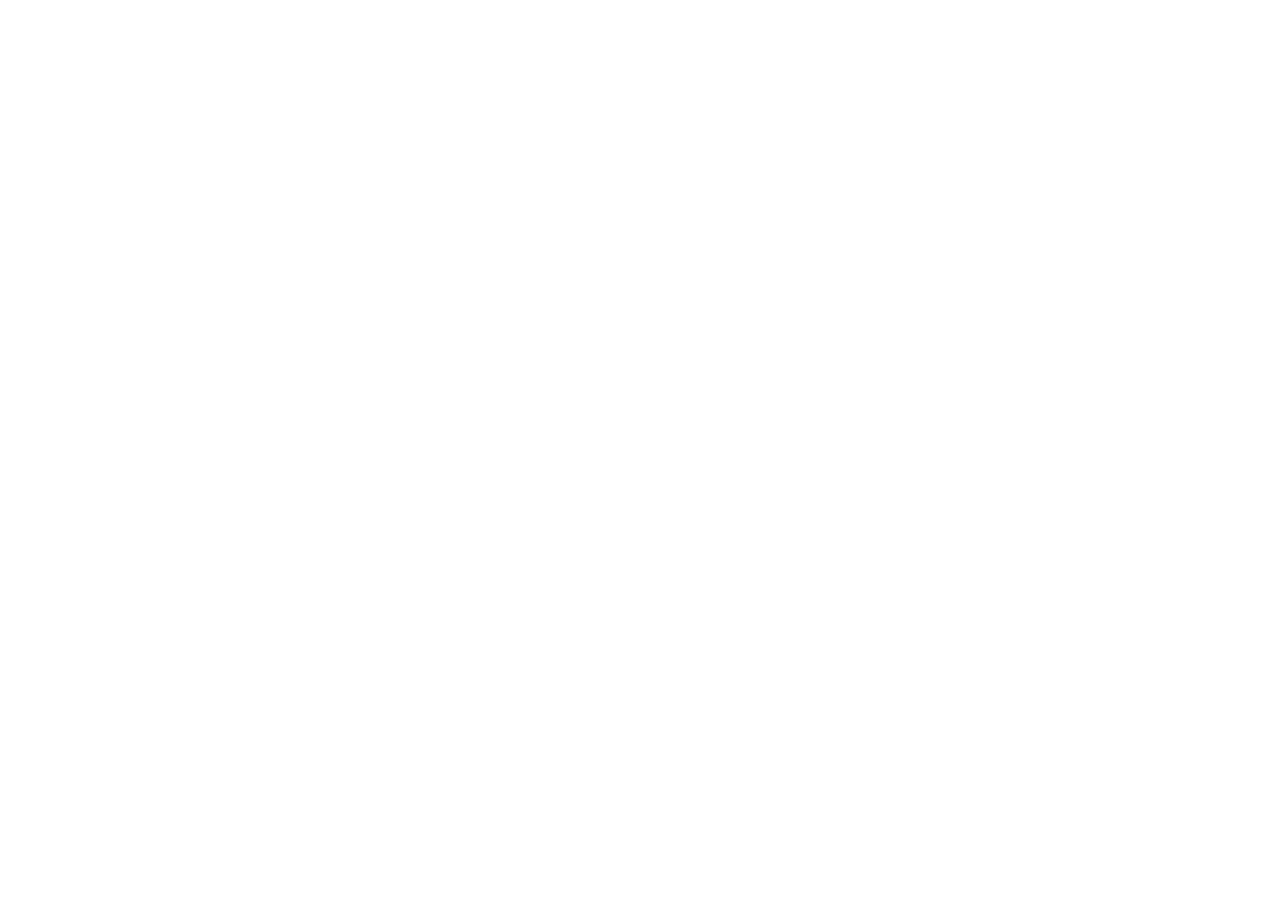
==== index.html @ 68f556e8 "first commit" ====
<!doctype html>
<html lang="en">
  <head>
    <!-- Required meta tags -->
    <meta charset="utf-8">
    <meta name="viewport" content="width=device-width, initial-scale=1, shrink-to-fit=no">

    <!-- Bootstrap CSS -->
    <link rel="stylesheet" href="https://maxcdn.bootstrapcdn.com/bootstrap/4.0.0/css/bootstrap.min.css" integrity="sha384-Gn5384xqQ1aoWXA+058RXPxPg6fy4IWvTNh0E263XmFcJlSAwiGgFAW/dAiS6JXm" crossorigin="anonymous">
    <link rel="stylesheet" href="./style/index.css">
    <title>XcessSpace</title>
  </head>
  <body>
    
    <!-- Optional JavaScript -->
    <!-- jQuery first, then Popper.js, then Bootstrap JS -->
    <script src="https://unpkg.com/swup@latest/dist/swup.min.js"></script>  
    <script src="https://code.jquery.com/jquery-3.2.1.slim.min.js" integrity="sha384-KJ3o2DKtIkvYIK3UENzmM7KCkRr/rE9/Qpg6aAZGJwFDMVNA/GpGFF93hXpG5KkN" crossorigin="anonymous"></script>
    <script src="https://cdnjs.cloudflare.com/ajax/libs/popper.js/1.12.9/umd/popper.min.js" integrity="sha384-ApNbgh9B+Y1QKtv3Rn7W3mgPxhU9K/ScQsAP7hUibX39j7fakFPskvXusvfa0b4Q" crossorigin="anonymous"></script>
    <script src="https://maxcdn.bootstrapcdn.com/bootstrap/4.0.0/js/bootstrap.min.js" integrity="sha384-JZR6Spejh4U02d8jOt6vLEHfe/JQGiRRSQQxSfFWpi1MquVdAyjUar5+76PVCmYl" crossorigin="anonymous"></script>
  </body>
</html>
---- style/index.css ----
.transition-fade {
    transition: 0.4s;
    opacity: 1;
  }
  
  html.is-animating .transition-fade {
    opacity: 0;
  }
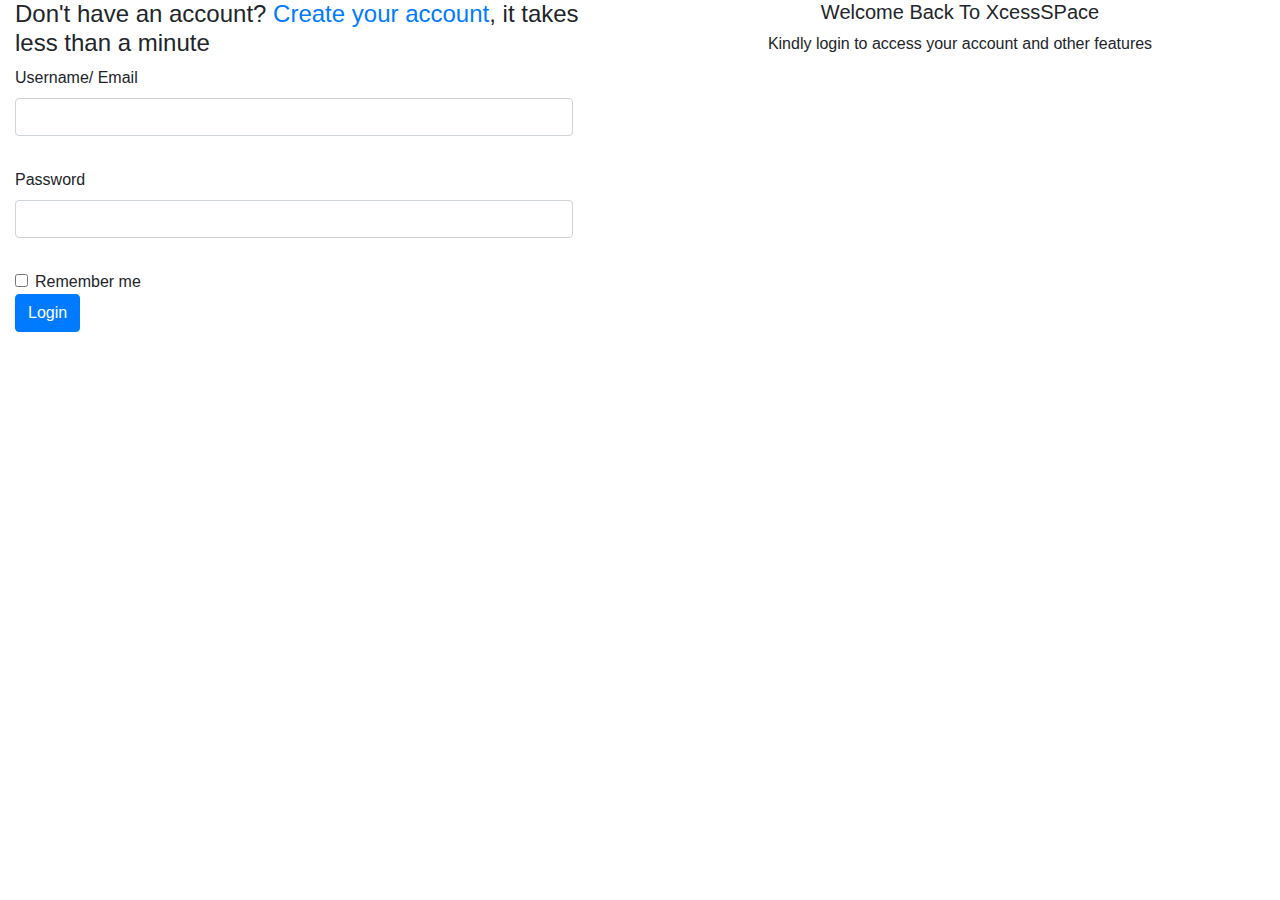
==== commit e3d666cf: "first commit" ====
--- a/index.html
+++ b/index.html
@@ -12,6 +12,48 @@
   </head>
   <body>
     
+    <div class="container-fluid h-100">
+      
+      <div class="row justify-content-center h-100" id="login">
+        <div class="col-md-6 logme">
+            <h4>Don't have an account? <span id="signUp"><a href="">Create your account</a></span>, it takes less than a minute</h4>
+          <div id="">
+            <form action="">
+                <div class="form-group">
+                    <div class="form-row">
+                        <div class="form-group col-md-11">
+                            <label for="inputCity">Username/ Email</label>
+                            <input type="text" class="form-control" id="Username">
+                          </div>
+                    </div>
+                  </div>
+                  <div class="form-group">
+                      <div class="form-row">
+                          <div class="form-group col-md-11">
+                              <label for="pwd">Password</label>
+                              <input type="password" class="form-control" id="pwd">
+                            </div>
+                      </div>
+                  </div>
+                  <div class="form-check">
+                    <input type="checkbox" class="form-check-input" id="exampleCheck1">
+                    <label class="form-check-label" for="exampleCheck1">Remember me</label>
+                  </div>
+                  <button type="submit" class="btn btn-primary">Login</button>
+            </form>
+          </div>
+        </div>
+        <div class="col-md-6 details">
+          <div class="logme">
+            <h5 class="text-center">Welcome Back To XcessSPace</h5>
+            <p class="text-center">Kindly login to access your account and other features</p>
+            <img src="/images/home.png" alt="" class="img-fluid">
+          </div>
+           
+        </div>
+      </div>
+    </div>
+
     <!-- Optional JavaScript -->
     <!-- jQuery first, then Popper.js, then Bootstrap JS -->
     <script src="https://unpkg.com/swup@latest/dist/swup.min.js"></script>  
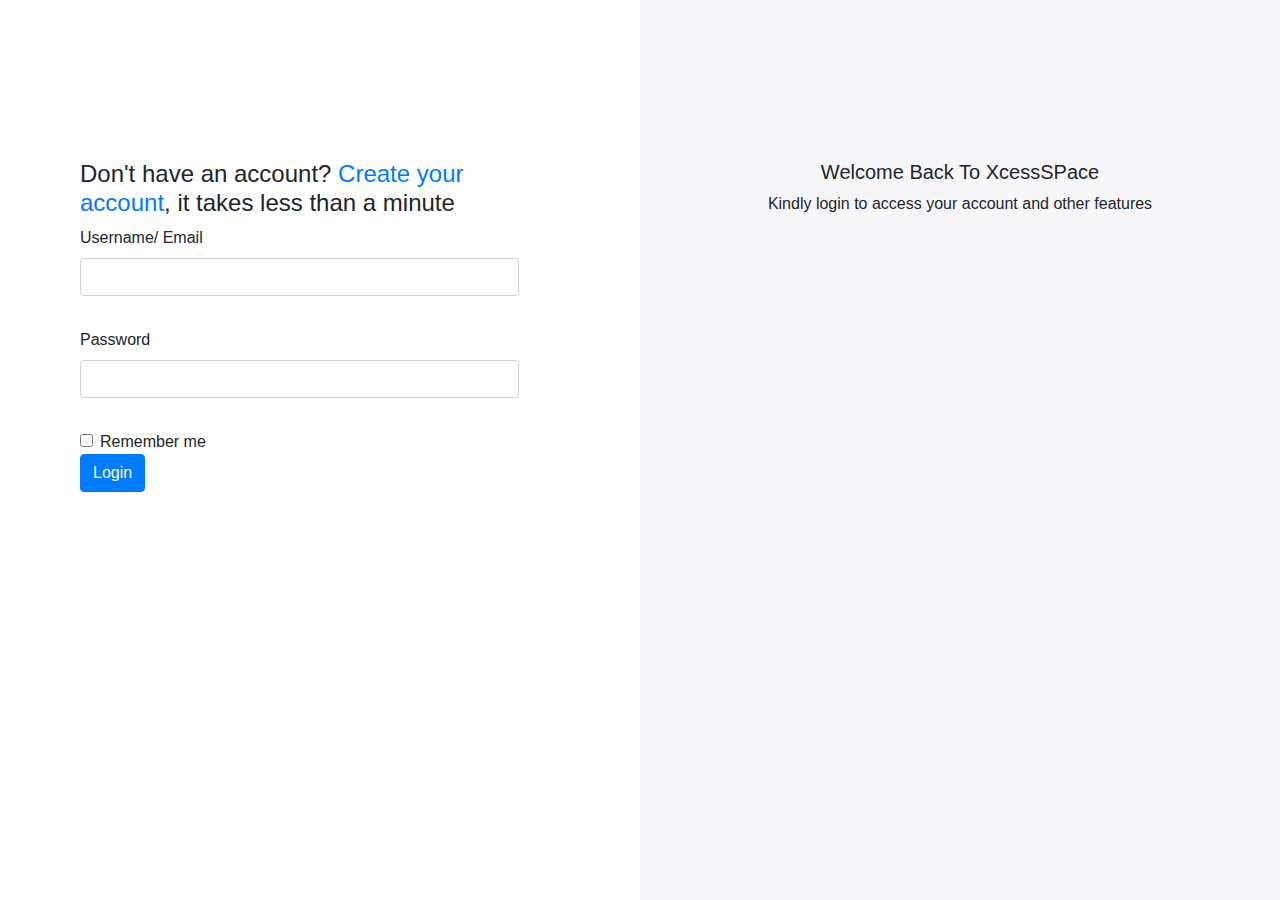
==== commit 1c84d888: "first commit" ====
--- a/index.html
+++ b/index.html
@@ -4,19 +4,21 @@
     <!-- Required meta tags -->
     <meta charset="utf-8">
     <meta name="viewport" content="width=device-width, initial-scale=1, shrink-to-fit=no">
-
     <!-- Bootstrap CSS -->
     <link rel="stylesheet" href="https://maxcdn.bootstrapcdn.com/bootstrap/4.0.0/css/bootstrap.min.css" integrity="sha384-Gn5384xqQ1aoWXA+058RXPxPg6fy4IWvTNh0E263XmFcJlSAwiGgFAW/dAiS6JXm" crossorigin="anonymous">
+    <link rel="stylesheet" href="https://cdnjs.cloudflare.com/ajax/libs/animsition/4.0.2/css/animsition.min.css">
+   
     <link rel="stylesheet" href="./style/index.css">
     <title>XcessSpace</title>
   </head>
-  <body>
+  <body class="">
     
-    <div class="container-fluid h-100">
+    <div class="container-fluid animsition h-100">
       
       <div class="row justify-content-center h-100" id="login">
         <div class="col-md-6 logme">
-            <h4>Don't have an account? <span id="signUp"><a href="">Create your account</a></span>, it takes less than a minute</h4>
+            <h4>Don't have an account? <a href="/signup.html" class="animsition-link"  data-animsition-out-class="fade-out-right"
+              data-animsition-out-duration="2000">Create your account</a>, it takes less than a minute</h4>
           <div id="">
             <form action="">
                 <div class="form-group">
@@ -56,8 +58,9 @@
 
     <!-- Optional JavaScript -->
     <!-- jQuery first, then Popper.js, then Bootstrap JS -->
-    <script src="https://unpkg.com/swup@latest/dist/swup.min.js"></script>  
+    
     <script src="https://code.jquery.com/jquery-3.2.1.slim.min.js" integrity="sha384-KJ3o2DKtIkvYIK3UENzmM7KCkRr/rE9/Qpg6aAZGJwFDMVNA/GpGFF93hXpG5KkN" crossorigin="anonymous"></script>
+    <script src="https://cdnjs.cloudflare.com/ajax/libs/animsition/4.0.2/js/animsition.min.js"></script>
     <script src="https://cdnjs.cloudflare.com/ajax/libs/popper.js/1.12.9/umd/popper.min.js" integrity="sha384-ApNbgh9B+Y1QKtv3Rn7W3mgPxhU9K/ScQsAP7hUibX39j7fakFPskvXusvfa0b4Q" crossorigin="anonymous"></script>
     <script src="https://maxcdn.bootstrapcdn.com/bootstrap/4.0.0/js/bootstrap.min.js" integrity="sha384-JZR6Spejh4U02d8jOt6vLEHfe/JQGiRRSQQxSfFWpi1MquVdAyjUar5+76PVCmYl" crossorigin="anonymous"></script>
   </body>
--- a/style/index.css
+++ b/style/index.css
@@ -1,8 +1,15 @@
-.transition-fade {
-    transition: 0.4s;
-    opacity: 1;
-  }
-  
-  html.is-animating .transition-fade {
-    opacity: 0;
-  }+html,body {
+  height: 100%;
+}
+
+.logme{
+  padding:  10em 5em 0 5em;
+}
+
+.details{
+  background: #F7F7F9;
+}
+
+.animsition, .animsition-overlay{
+  opacity: 1;
+}